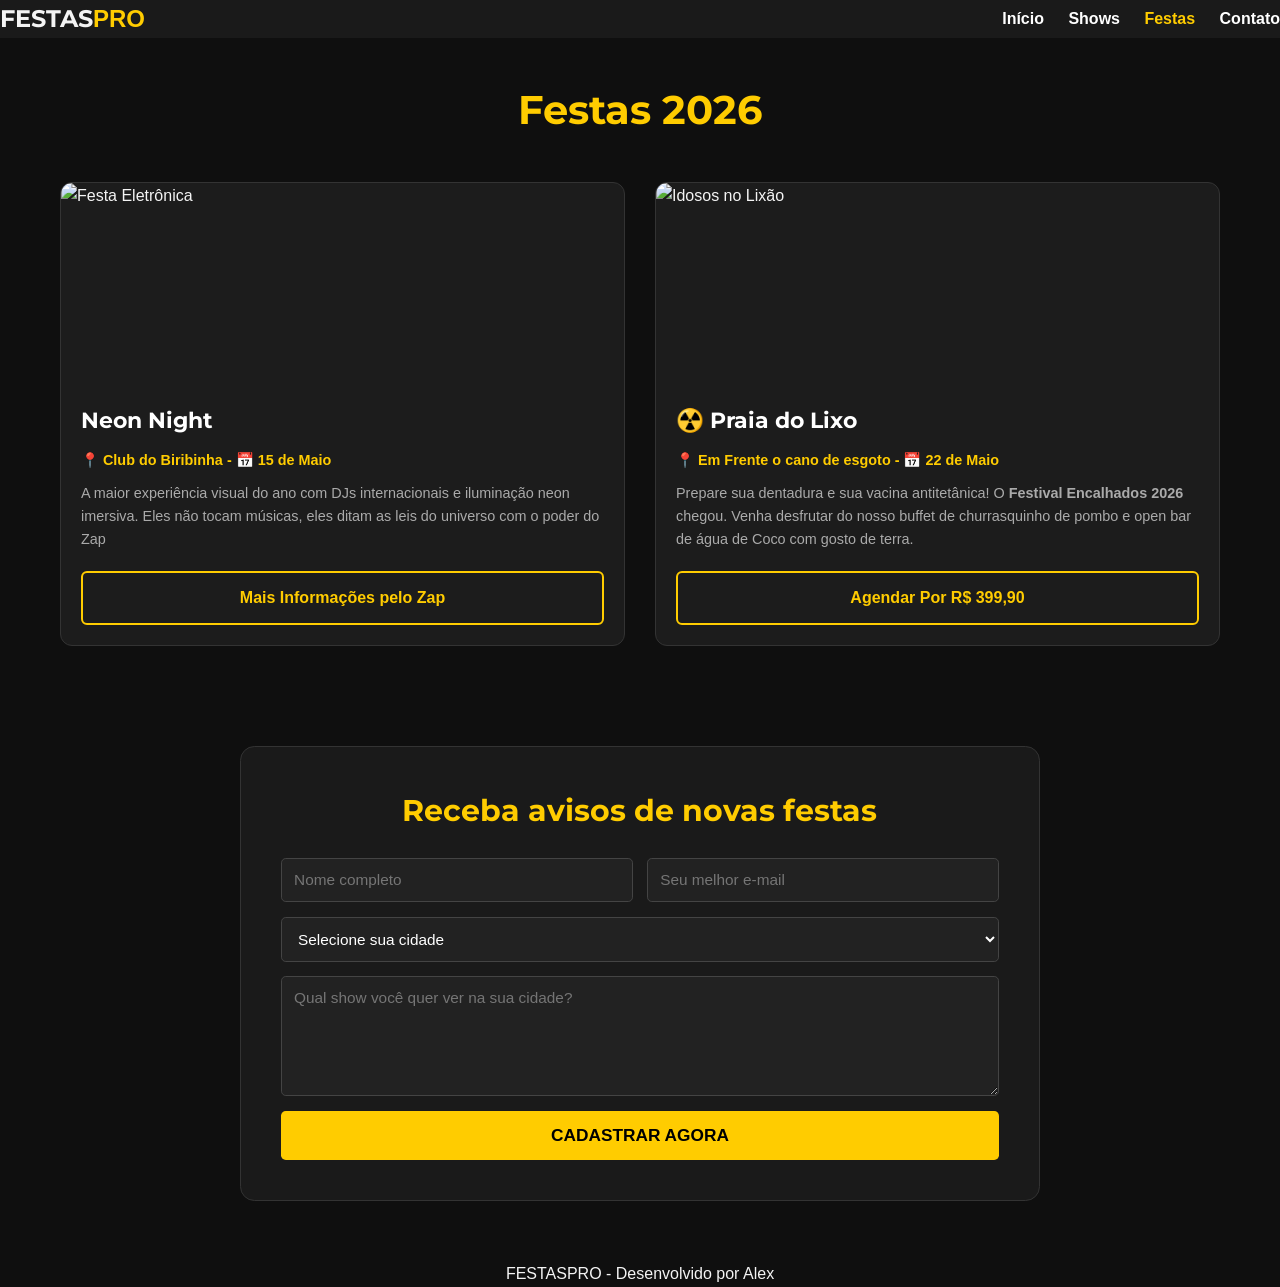
==== ALEX.html @ 0e73efe3 "nome trocado" ====
<!DOCTYPE html>
<html lang="pt-br">
<head>
    <meta charset="UTF-8">
    <meta name="viewport" content="width=device-width, initial-scale=1.0">
    <title>Festas Exclusivas</title>
    <link href="https://fonts.googleapis.com/css2?family=Montserrat:wght@700&family=Open+Sans:wght@400;600&display=swap" rel="stylesheet">
    <link rel="stylesheet" href="festas.css">
</head>
<body>
    
    <header class="main-header">
        <div class="logo">FESTAS<span>PRO</span></div>
        <nav class="nav-links">
            <a href="index.html">Início</a>
            <a href="#Shows">Shows</a>
            <a href="festas.html" style="color: #ffcc00;">Festas</a>
            <a href="#contato">Contato</a>

        </nav>
    </header>
     <main class="container">
        <h1 class="pagina-titulo">Festas 2026</h1>

        <div class="shows-grid">
            <article class="Shows">
                <div class="image-container">
                    <img src="https://i.ytimg.com/vi/EtrodNQKZ8I/maxresdefault.jpg" alt="Festa Eletrônica" class="show-img">
                </div>
                <div class="Shows-content">
                    <h2>Neon Night</h2>
                    <p class="detalhes-festa">📍 Club do Biribinha - 📅 15 de Maio</p>
                    <p class="descricao">A maior experiência visual do ano com DJs internacionais e iluminação neon imersiva. Eles não tocam músicas, eles ditam as leis do universo com o poder do Zap</p>
                    <a href="#" class="btn-mais-info">Mais Informações pelo Zap</a>
                </div>
            </article>

           <article class="Shows">
    <div class="image-container">
        <img src="https://dicasdenatalepipa.com.br/wp-content/uploads/sites/27/2021/07/idosos-praia.png" alt="Idosos no Lixão" class="show-img">
    </div>
    <div class="Shows-content">
        <h2>☢️ Praia do Lixo</h2>
        <p class="detalhes-festa">📍 Em Frente o cano de esgoto  - 📅 22 de Maio</p>
        
        <p class="descricao"> 
            Prepare sua dentadura e sua vacina antitetânica! O <strong> Festival Encalhados 2026</strong> chegou. 
            Venha desfrutar do nosso buffet de churrasquinho de pombo e open bar de água de Coco com gosto de terra. 
         </p>
        <a href="#" class="btn-mais-info">Agendar Por R$ 399,90 </a>
        </article>
    </main>
    
 <section id="contato" class="Contatos">
            <div class="form-wrapper">
                <h3>Receba avisos de novas festas</h3>
                <form class="newsletter-form">
                    <div class="row">
                        <input type="text" placeholder="Nome completo" required>
                        <input type="email" placeholder="Seu melhor e-mail" required>
                    </div>
                    <select required>
                        <option value="">Selecione sua cidade</option>
                        <option value="sp">São Paulo</option>
                        <option value="ce">Ceará</option>
                        <option value="go">Goiás</option>
                    </select>
                    <textarea placeholder="Qual show você quer ver na sua cidade?"></textarea>
                    <button type="submit" class="Enviar">Cadastrar Agora</button>
                </form>
            </div>
        </section>
    <footer class="main-footer">
    <p>  FESTASPRO - Desenvolvido por Alex</p>
</footer>
</body>
</html>
---- festas.css ----
* {
    margin: 0;
    padding: 0;
    box-sizing: border-box;
    font-family: 'Segoe UI', sans-serif;
}
body {
    font-family: 'Open Sans', sans-serif;
    background-color: #0f0f0f; 
    color: #f4f4f4;
    line-height: 1.6;
}

.main-header {
    display: flex;
    justify-content: space-between;
    align-items: center;
    padding: 0,156in 8%;
    background-color: #1a1a1a;
    position: sticky;
    top: 0;
    z-index: 1000;
    border-bottom: 0,020in solid #ffcc00;
}
.logo { 
    font-family: 'Montserrat', sans-serif;
    font-size: 0.25in; 
    font-weight: bold;
}

.logo span { color: #ffcc00; }

.nav-links a {
    color: white;
    text-decoration: none;
    margin-left: 0.2083in;
    font-weight: 600;
    transition: 0.3s;
}

.nav-links a:hover { color: #ffcc00; }

.container { 
    max-width: 12.5in; 
    margin: 0.4167in auto; 
    padding: 0 0.2083in; 
}

.pagina-titulo {
    font-family: 'Montserrat', sans-serif;
    text-align: center;
    margin-bottom: 0.4167in;
    font-size: 0.4167in;
    color: #ffcc00;
}

.shows-grid {
    display: grid;
    grid-template-columns: repeat(auto-fit, minmax(3.125in, 1fr));
    gap: 0.3125in;
}
.Shows {
    background: #1c1c1c;
    border-radius: 0.125in; 
    overflow: hidden;
    border: 0.0104in solid #333; 
    transition: transform 0.4s ease, border-color 0.4s ease;
    display: flex;
    flex-direction: column;
}

.Shows:hover { 
    transform: translateY(-0.1042in);
    border-color: #ffcc00;
}

.image-container {
    width: 100%;
    height: 2.0833in;
    overflow: hidden;
    position: relative;
}

.show-img {
    width: 100%;
    height: 100%;
    object-fit: cover;
    transition: 0.5s;
}
.Shows:hover .show-img { transform: scale(1.1); }

.tag-absolute {
    position: absolute;
    top: 0.15625in;       
    right: 0.15625in;      
    background: #ff4757;
    color: white;
    padding: 0.0625in 0.15625in; 
    border-radius: 0.20833in;    
    font-size: 0.7rem; 
    z-index: 10;
    animation: pulse 2s infinite;
}

.Shows-content { 
    padding: 0.20833in;    
    display: flex;
    flex-direction: column;
}

.Shows-content h2 { 
    font-family: 'Montserrat', sans-serif; 
    font-size: 1.4rem; 
    margin-bottom: 0.10417in; 
    color: #fff;
}

.detalhes-festa {
    color: #ffcc00;
    font-weight: 600;
    font-size: 0.9rem;
    margin-bottom: 0.10417in; 
}
.descricao {
    color: #aaa;
    font-size: 0.9rem;
    margin-bottom: 0.208in;
}

.btn-mais-info {
    display: block;
    width: 100%;
    padding: 0.125in;
    background: transparent;
    color: #ffcc00;
    text-align: center;
    text-decoration: none;
    font-weight: bold;
    border: 0.021in solid #ffcc00;
    border-radius: 0.0625in;
    transition: 0.3s;
    margin-top: auto;
}

.btn-mais-info:hover { 
    background: #ffcc00; 
    color: #000; 
}
 .main-footer {
    text-align: center;
    padding: 0,416in 0,208in;
}

.Contatos {
    padding: 0.625in 0;
    background-color: #0f0f0f;
}

.form-wrapper {
    max-width: 8.33in;
    margin: 0 auto;
    background: #1a1a1a;
    padding: 0.416in;
    border-radius: 0.15in;
    border: 0.01in solid #333;
}

.form-wrapper h3 {
    font-family: 'Montserrat', sans-serif;
    color: #ffcc00;
    font-size: 0.31in;
    margin-bottom: 0.25in;
    text-align: center;
}

.newsletter-form {
    display: flex;
    flex-direction: column;
    gap: 0.15in;
}

.newsletter-form .row {
    display: flex;
    gap: 0.15in;
}

.newsletter-form input, 
.newsletter-form select, 
.newsletter-form textarea {
    width: 100%;
    padding: 0.125in;
    background: #222;
    border: 0.01in solid #444;
    color: white;
    border-radius: 0.05in;
    font-size: 0.16in;
}

.newsletter-form textarea {
    height: 1.25in;
    resize: vertical;
}

.newsletter-form input:focus, 
.newsletter-form select:focus, 
.newsletter-form textarea:focus {
    outline: none;
    border-color: #ffcc00;
}

.Enviar {
    background: #ffcc00;
    color: #000;
    padding: 0.15in;
    border: none;
    border-radius: 0.05in;
    font-weight: bold;
    font-size: 0.18in;
    cursor: pointer;
    transition: 0.3s;
    text-transform: uppercase;
}

.Enviar:hover {
    background: #e6b800;
    transform: scale(1.02);
} 

@media (max-width: 6.25in) {
    .main-header {
        flex-direction: column;
        padding: 0.156in;
    }
    .nav-links { margin-top: 0.156in; }
    .pagina-titulo { font-size: 1.8rem; }
}
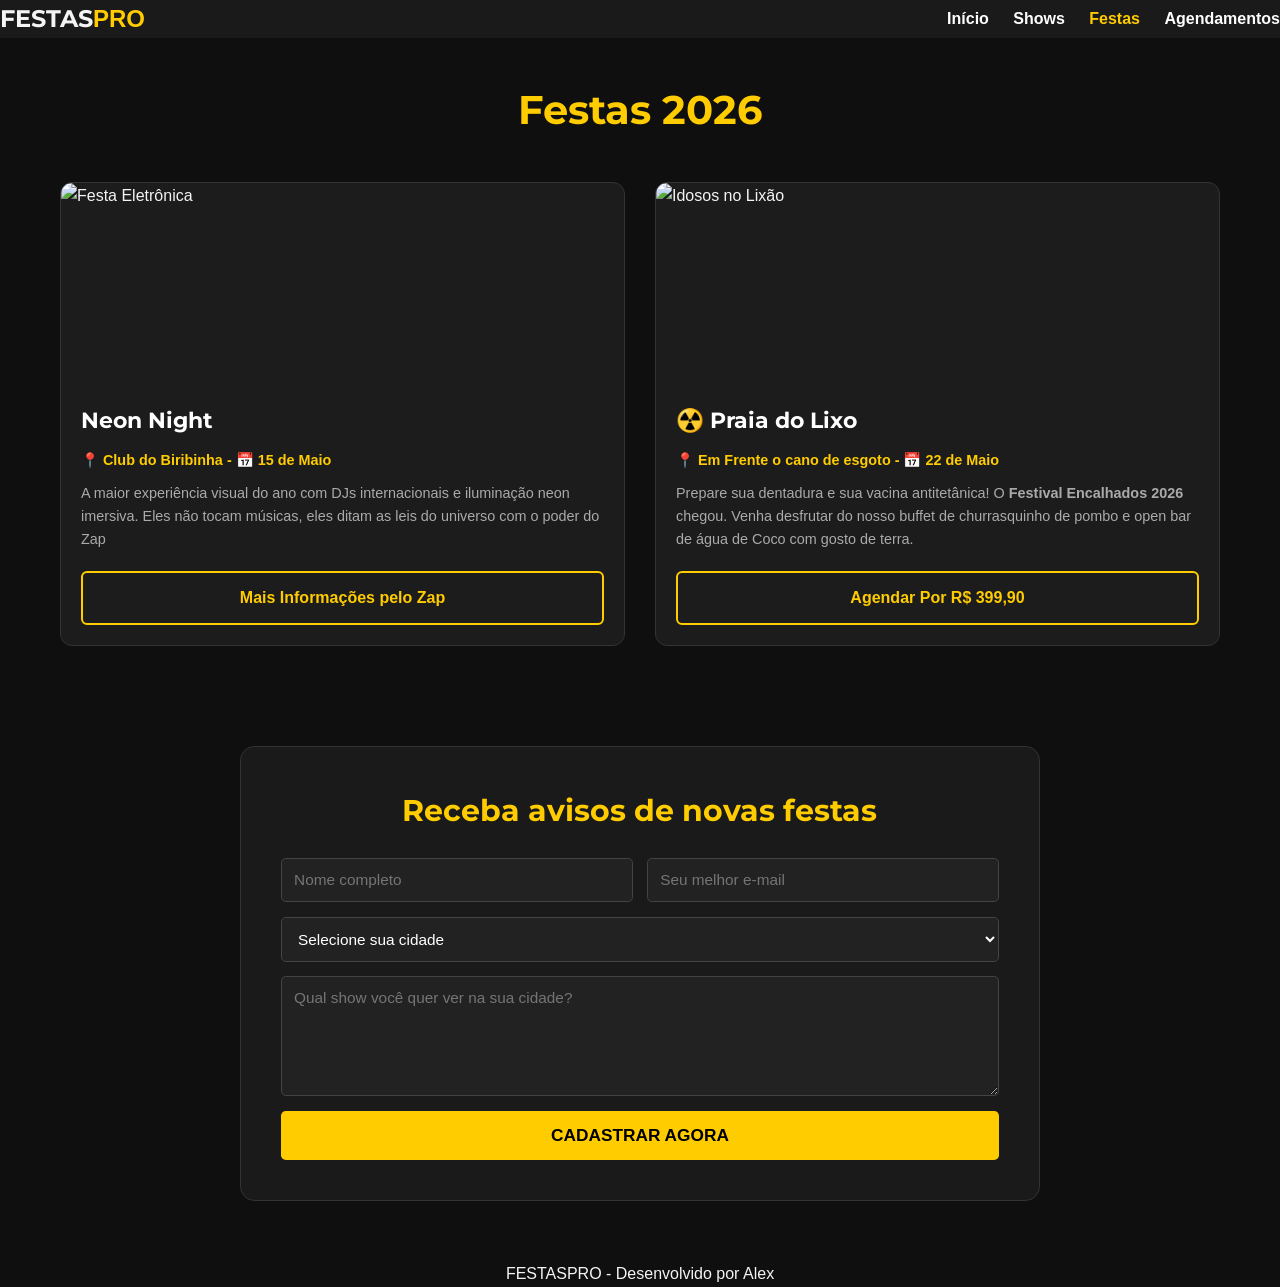
==== commit 270584a5: "Troca de Contato pra Agendamentos" ====
--- a/ALEX.html
+++ b/ALEX.html
@@ -5,7 +5,7 @@
     <meta name="viewport" content="width=device-width, initial-scale=1.0">
     <title>Festas Exclusivas</title>
     <link href="https://fonts.googleapis.com/css2?family=Montserrat:wght@700&family=Open+Sans:wght@400;600&display=swap" rel="stylesheet">
-    <link rel="stylesheet" href="festas.css">
+    <link rel="stylesheet" href="ALEX.css">
 </head>
 <body>
     
@@ -13,9 +13,9 @@
         <div class="logo">FESTAS<span>PRO</span></div>
         <nav class="nav-links">
             <a href="index.html">Início</a>
-            <a href="#Shows">Shows</a>
-            <a href="festas.html" style="color: #ffcc00;">Festas</a>
-            <a href="#contato">Contato</a>
+            <a href="Luiz.html">Shows</a>
+            <a href="ALEX.html" style="color: #ffcc00;">Festas</a>
+            <a href="Gabriel.html">Agendamentos</a>
 
         </nav>
     </header>
--- a/ALEX.css
+++ b/ALEX.css
@@ -0,0 +1,236 @@
+* {
+    margin: 0;
+    padding: 0;
+    box-sizing: border-box;
+    font-family: 'Segoe UI', sans-serif;
+}
+body {
+    font-family: 'Open Sans', sans-serif;
+    background-color: #0f0f0f; 
+    color: #f4f4f4;
+    line-height: 1.6;
+}
+
+.main-header {
+    display: flex;
+    justify-content: space-between;
+    align-items: center;
+    padding: 0,156in 8%;
+    background-color: #1a1a1a;
+    position: sticky;
+    top: 0;
+    z-index: 1000;
+    border-bottom: 0,020in solid #ffcc00;
+}
+.logo { 
+    font-family: 'Montserrat', sans-serif;
+    font-size: 0.25in; 
+    font-weight: bold;
+}
+
+.logo span { color: #ffcc00; }
+
+.nav-links a {
+    color: white;
+    text-decoration: none;
+    margin-left: 0.2083in;
+    font-weight: 600;
+    transition: 0.3s;
+}
+
+.nav-links a:hover { color: #ffcc00; }
+
+.container { 
+    max-width: 12.5in; 
+    margin: 0.4167in auto; 
+    padding: 0 0.2083in; 
+}
+
+.pagina-titulo {
+    font-family: 'Montserrat', sans-serif;
+    text-align: center;
+    margin-bottom: 0.4167in;
+    font-size: 0.4167in;
+    color: #ffcc00;
+}
+
+.shows-grid {
+    display: grid;
+    grid-template-columns: repeat(auto-fit, minmax(3.125in, 1fr));
+    gap: 0.3125in;
+}
+.Shows {
+    background: #1c1c1c;
+    border-radius: 0.125in; 
+    overflow: hidden;
+    border: 0.0104in solid #333; 
+    transition: transform 0.4s ease, border-color 0.4s ease;
+    display: flex;
+    flex-direction: column;
+}
+
+.Shows:hover { 
+    transform: translateY(-0.1042in);
+    border-color: #ffcc00;
+}
+
+.image-container {
+    width: 100%;
+    height: 2.0833in;
+    overflow: hidden;
+    position: relative;
+}
+
+.show-img {
+    width: 100%;
+    height: 100%;
+    object-fit: cover;
+    transition: 0.5s;
+}
+.Shows:hover .show-img { transform: scale(1.1); }
+
+.tag-absolute {
+    position: absolute;
+    top: 0.15625in;       
+    right: 0.15625in;      
+    background: #ff4757;
+    color: white;
+    padding: 0.0625in 0.15625in; 
+    border-radius: 0.20833in;    
+    font-size: 0.7rem; 
+    z-index: 10;
+    animation: pulse 2s infinite;
+}
+
+.Shows-content { 
+    padding: 0.20833in;    
+    display: flex;
+    flex-direction: column;
+}
+
+.Shows-content h2 { 
+    font-family: 'Montserrat', sans-serif; 
+    font-size: 1.4rem; 
+    margin-bottom: 0.10417in; 
+    color: #fff;
+}
+
+.detalhes-festa {
+    color: #ffcc00;
+    font-weight: 600;
+    font-size: 0.9rem;
+    margin-bottom: 0.10417in; 
+}
+.descricao {
+    color: #aaa;
+    font-size: 0.9rem;
+    margin-bottom: 0.208in;
+}
+
+.btn-mais-info {
+    display: block;
+    width: 100%;
+    padding: 0.125in;
+    background: transparent;
+    color: #ffcc00;
+    text-align: center;
+    text-decoration: none;
+    font-weight: bold;
+    border: 0.021in solid #ffcc00;
+    border-radius: 0.0625in;
+    transition: 0.3s;
+    margin-top: auto;
+}
+
+.btn-mais-info:hover { 
+    background: #ffcc00; 
+    color: #000; 
+}
+ .main-footer {
+    text-align: center;
+    padding: 0,416in 0,208in;
+}
+
+.Contatos {
+    padding: 0.625in 0;
+    background-color: #0f0f0f;
+}
+
+.form-wrapper {
+    max-width: 8.33in;
+    margin: 0 auto;
+    background: #1a1a1a;
+    padding: 0.416in;
+    border-radius: 0.15in;
+    border: 0.01in solid #333;
+}
+
+.form-wrapper h3 {
+    font-family: 'Montserrat', sans-serif;
+    color: #ffcc00;
+    font-size: 0.31in;
+    margin-bottom: 0.25in;
+    text-align: center;
+}
+
+.newsletter-form {
+    display: flex;
+    flex-direction: column;
+    gap: 0.15in;
+}
+
+.newsletter-form .row {
+    display: flex;
+    gap: 0.15in;
+}
+
+.newsletter-form input, 
+.newsletter-form select, 
+.newsletter-form textarea {
+    width: 100%;
+    padding: 0.125in;
+    background: #222;
+    border: 0.01in solid #444;
+    color: white;
+    border-radius: 0.05in;
+    font-size: 0.16in;
+}
+
+.newsletter-form textarea {
+    height: 1.25in;
+    resize: vertical;
+}
+
+.newsletter-form input:focus, 
+.newsletter-form select:focus, 
+.newsletter-form textarea:focus {
+    outline: none;
+    border-color: #ffcc00;
+}
+
+.Enviar {
+    background: #ffcc00;
+    color: #000;
+    padding: 0.15in;
+    border: none;
+    border-radius: 0.05in;
+    font-weight: bold;
+    font-size: 0.18in;
+    cursor: pointer;
+    transition: 0.3s;
+    text-transform: uppercase;
+}
+
+.Enviar:hover {
+    background: #e6b800;
+    transform: scale(1.02);
+} 
+
+@media (max-width: 6.25in) {
+    .main-header {
+        flex-direction: column;
+        padding: 0.156in;
+    }
+    .nav-links { margin-top: 0.156in; }
+    .pagina-titulo { font-size: 1.8rem; }
+}
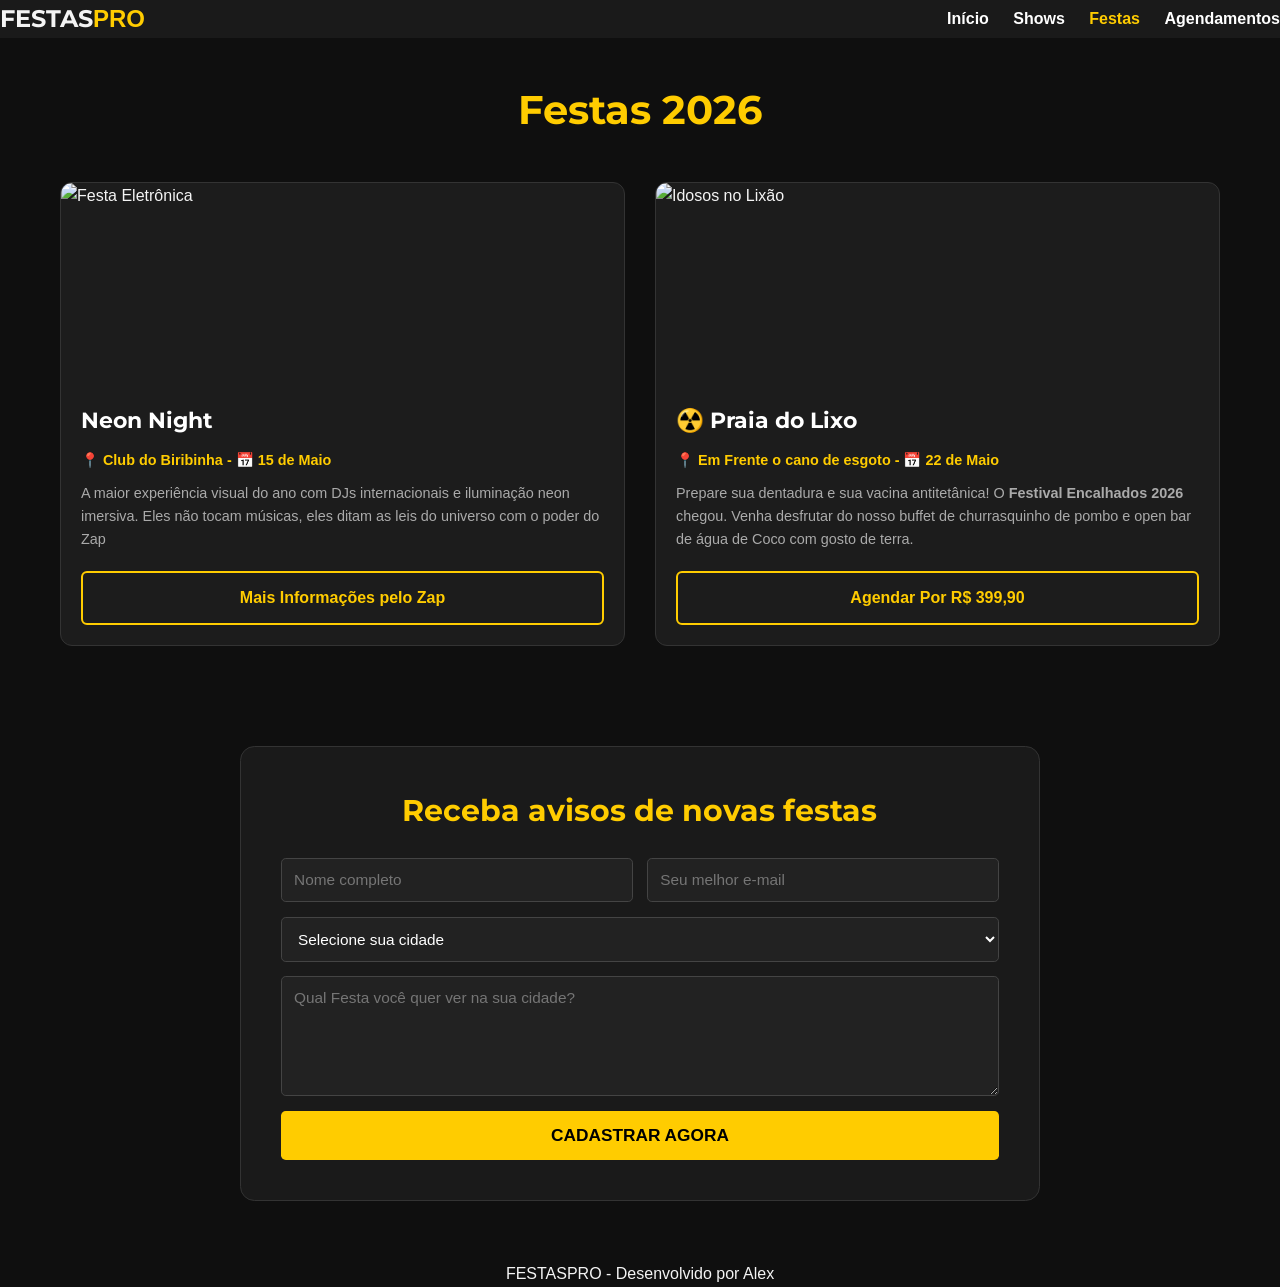
==== commit 4d5e89b7: "nome errado" ====
--- a/ALEX.html
+++ b/ALEX.html
@@ -65,7 +65,7 @@
                         <option value="ce">Ceará</option>
                         <option value="go">Goiás</option>
                     </select>
-                    <textarea placeholder="Qual show você quer ver na sua cidade?"></textarea>
+                    <textarea placeholder="Qual Festa você quer ver na sua cidade?"></textarea>
                     <button type="submit" class="Enviar">Cadastrar Agora</button>
                 </form>
             </div>
